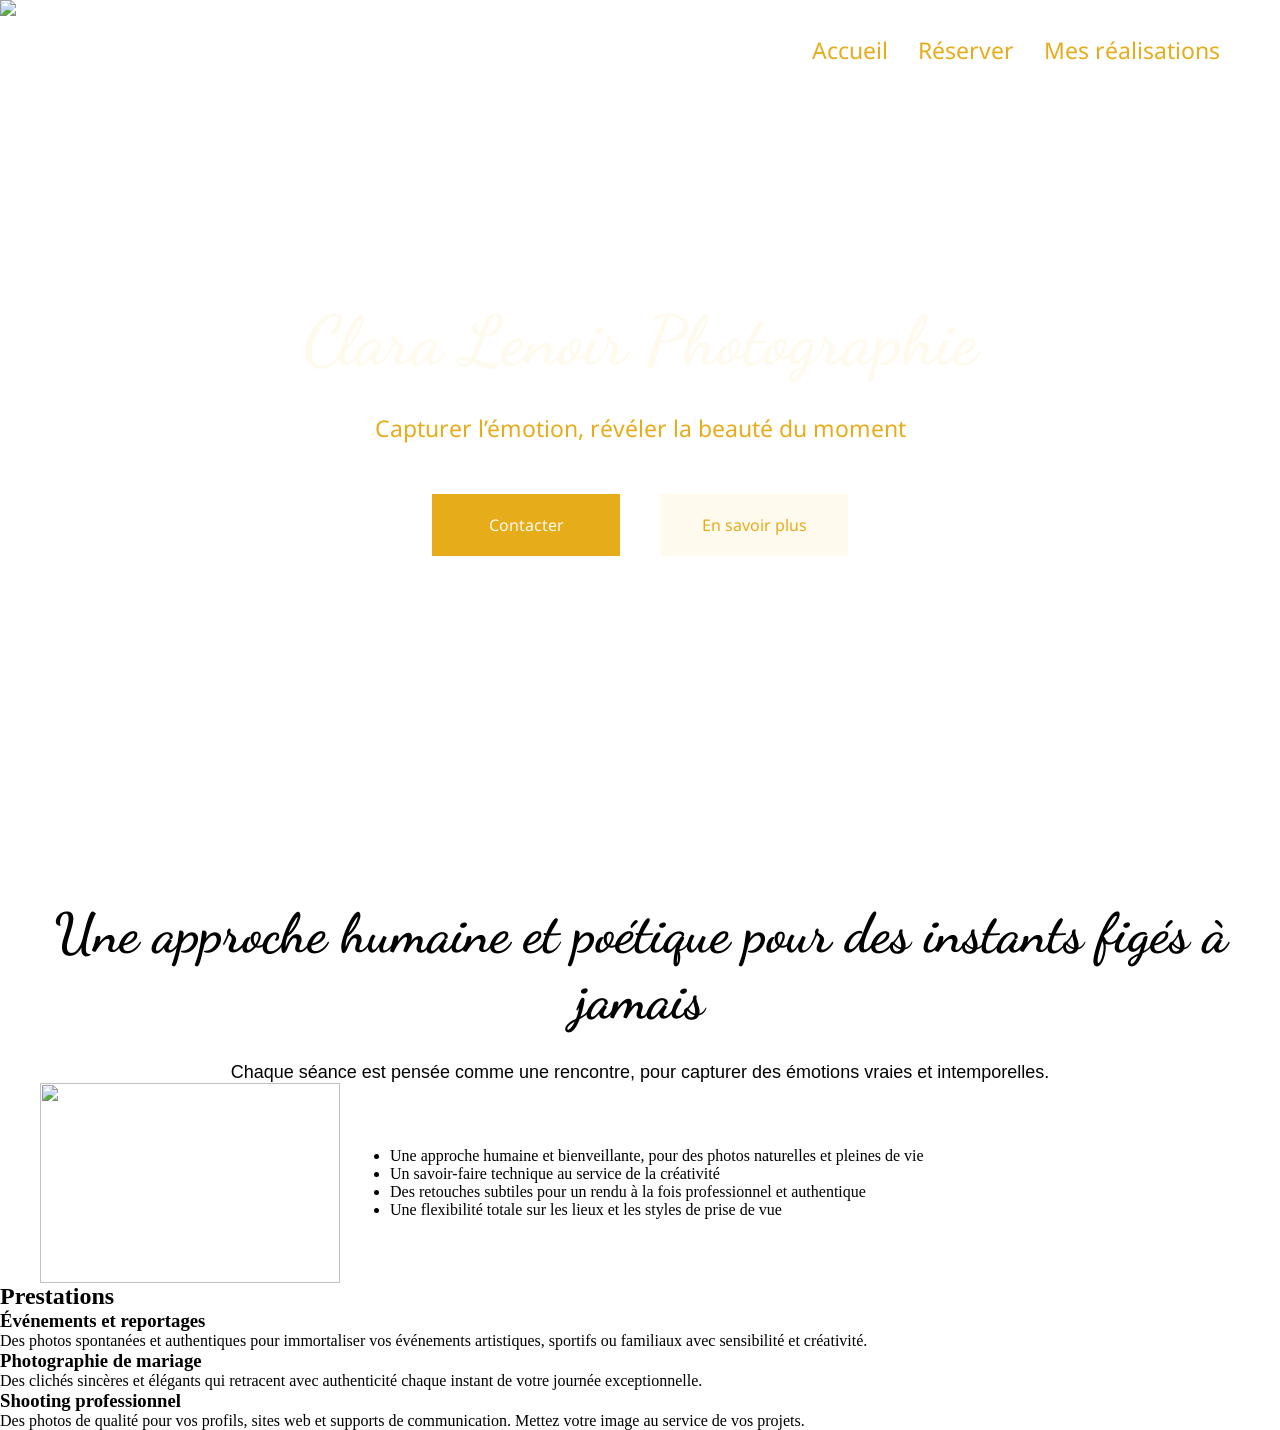
==== index.html @ f71f60ac "renduJour3PasFini" ====
<!DOCTYPE html>
<html lang="en">

<head>
    <meta charset="UTF-8">
    <meta name="viewport" content="width=device-width, initial-scale=1.0">
    <link rel="stylesheet" href="style.css">
    <link rel="preconnect" href="https://fonts.googleapis.com">
    <link rel="preconnect" href="https://fonts.gstatic.com" crossorigin>
    <link
        href="https://fonts.googleapis.com/css2?family=DM+Sans:ital,opsz,wght@0,9..40,100..1000;1,9..40,100..1000&family=Dancing+Script:wght@400..700&family=Saira+Stencil:ital,wght@0,100..900;1,100..900&display=swap"
        rel="stylesheet">
    <link rel="preconnect" href="https://fonts.googleapis.com">
    <link rel="preconnect" href="https://fonts.gstatic.com" crossorigin>
    <link
        href="https://fonts.googleapis.com/css2?family=DM+Sans:ital,opsz,wght@0,9..40,100..1000;1,9..40,100..1000&family=Dancing+Script:wght@400..700&family=Montserrat:ital,wght@0,100..900;1,100..900&display=swap"
        rel="stylesheet">
    <link rel="preconnect" href="https://fonts.googleapis.com">
    <link rel="preconnect" href="https://fonts.gstatic.com" crossorigin>
    <link
        href="https://fonts.googleapis.com/css2?family=DM+Sans:ital,opsz,wght@0,9..40,100..1000;1,9..40,100..1000&family=Dancing+Script:wght@400..700&family=Montserrat:ital,wght@0,100..900;1,100..900&family=Noto+Sans:ital,wght@0,100..900;1,100..900&display=swap"
        rel="stylesheet">
    <title>Document</title>
</head>

<body>
    <section class="hero">
        <header>
            <img src="../logo-photographe-transparent.png">
            <nav>
                <a href="">Accueil</a>
                <a href="">Réserver</a>
                <a href="">Mes réalisations</a>
            </nav>
        </header>
        <div class="hero-container">
            <div class="title-hero">
                <h1>Clara Lenoir Photographie</h1>
                <p>Capturer l’émotion, révéler la beauté du moment</p>
            </div>
            <div class="button-hero">
                <a href="..."
                   class="button-hero1">Contacter</a>
                <a href="..."
                   class="button-hero2">En savoir plus</a>
            </div>
        </div>
    </section>
    <main>
        <section class="container">
            <h2>Une approche humaine et poétique pour des instants figés à jamais</h2>
            <p>Chaque séance est pensée comme une rencontre, pour capturer des émotions vraies et intemporelles.</p>
            <div class="promesses">
                <img src="../galerie/corporate-novatech.jpg" alt="">
                    <ul>
                        <li>Une approche humaine et bienveillante, pour des photos naturelles et pleines de vie</li>
                        <li>Un savoir-faire technique au service de la créativité</li>
                        <li>Des retouches subtiles pour un rendu à la fois professionnel et authentique</li>
                        <li>Une flexibilité totale sur les lieux et les styles de prise de vue</li>
                    </ul>
            </div>
        </section>
        <section>
            <h2>Prestations</h2>
            <div>
                <div>
                    <h3>Événements et reportages</h3>                 </h3>
                    <p>Des photos spontanées et authentiques pour immortaliser vos événements artistiques, sportifs ou familiaux avec sensibilité et créativité.</p>
                </div>
                <div>
                    <h3>Photographie de mariage</h3>
                    <p>Des clichés sincères et élégants qui retracent avec authenticité chaque instant de votre journée exceptionnelle.</p>
                </div>
                <div>
                    <h3>Shooting professionnel</h3>
                    <p>Des photos de qualité pour vos profils, sites web et supports de communication. Mettez votre image au service de vos projets.</p>
                </div>
            </div>
        </section>
    </main>


</body>

</html>
---- style.css ----
*{
    margin: 0;
    padding: 0;
    box-sizing: border-box;
}
.hero{
    background-image: url(../approche.jpg);
    background-position: center;
    background-repeat: no-repeat;
    background-size:cover;
    height: 100vh;
}
header{
    display: flex;
    flex-direction: row;
    height: 100px;
    justify-content: space-between;
    background: rgba(255, 255, 255, 90%);
    margin-bottom: 200px;
}
header nav{
    display: flex;
    margin-right: 60px;
    gap: 30px;
    font-family: "Noto Sans", sans-serif;
    align-items: center;
}
header a{
    color: #E6AC19;
    font-size: 23px;
    text-decoration: none;
}

.hero-container{
    max-width: 1200px;
    margin:auto;
    text-align: center;
}
h1{
    font-family: "Dancing Script", cursive;
    font-size: 69px;
    color: #FFFAEE;
    margin-bottom: 30px;
    
}
.title-hero p{
    font-family: "Noto Sans", sans-serif;
    color:#E6AC19;
    font-size: 23px;
}
.button-hero{
    display: flex;
    justify-content: center;
    gap: 40px;
    margin-top: 50px;
}
.button-hero a{
    font-family: "Noto Sans", sans-serif;
    text-decoration: none;
    padding: 20px;
    width: 188px;
}
.button-hero1{
    color:#FFFAEE;
    background-color: #E6AC19;
}
.button-hero2{
    color:#E6AC19;
    background-color: #FFFAEE;
}

.container{
    max-width: 1200px;
    margin: auto;
}
.container h2, .container p{
    text-align: center;
}
.container h2{
    font-size: 55px;
    font-family: "Dancing Script", cursive;
}
.container p{
    font-family: "Sans Noto", sans-serif;
    font-size: 18px;
    margin-top: 30px;
}
.promesses{
    display: flex;
    flex-direction: row;
    gap: 50px;
    align-items: center;
}
.promesses img{
    width: 300px;
    height: 200px;    
}
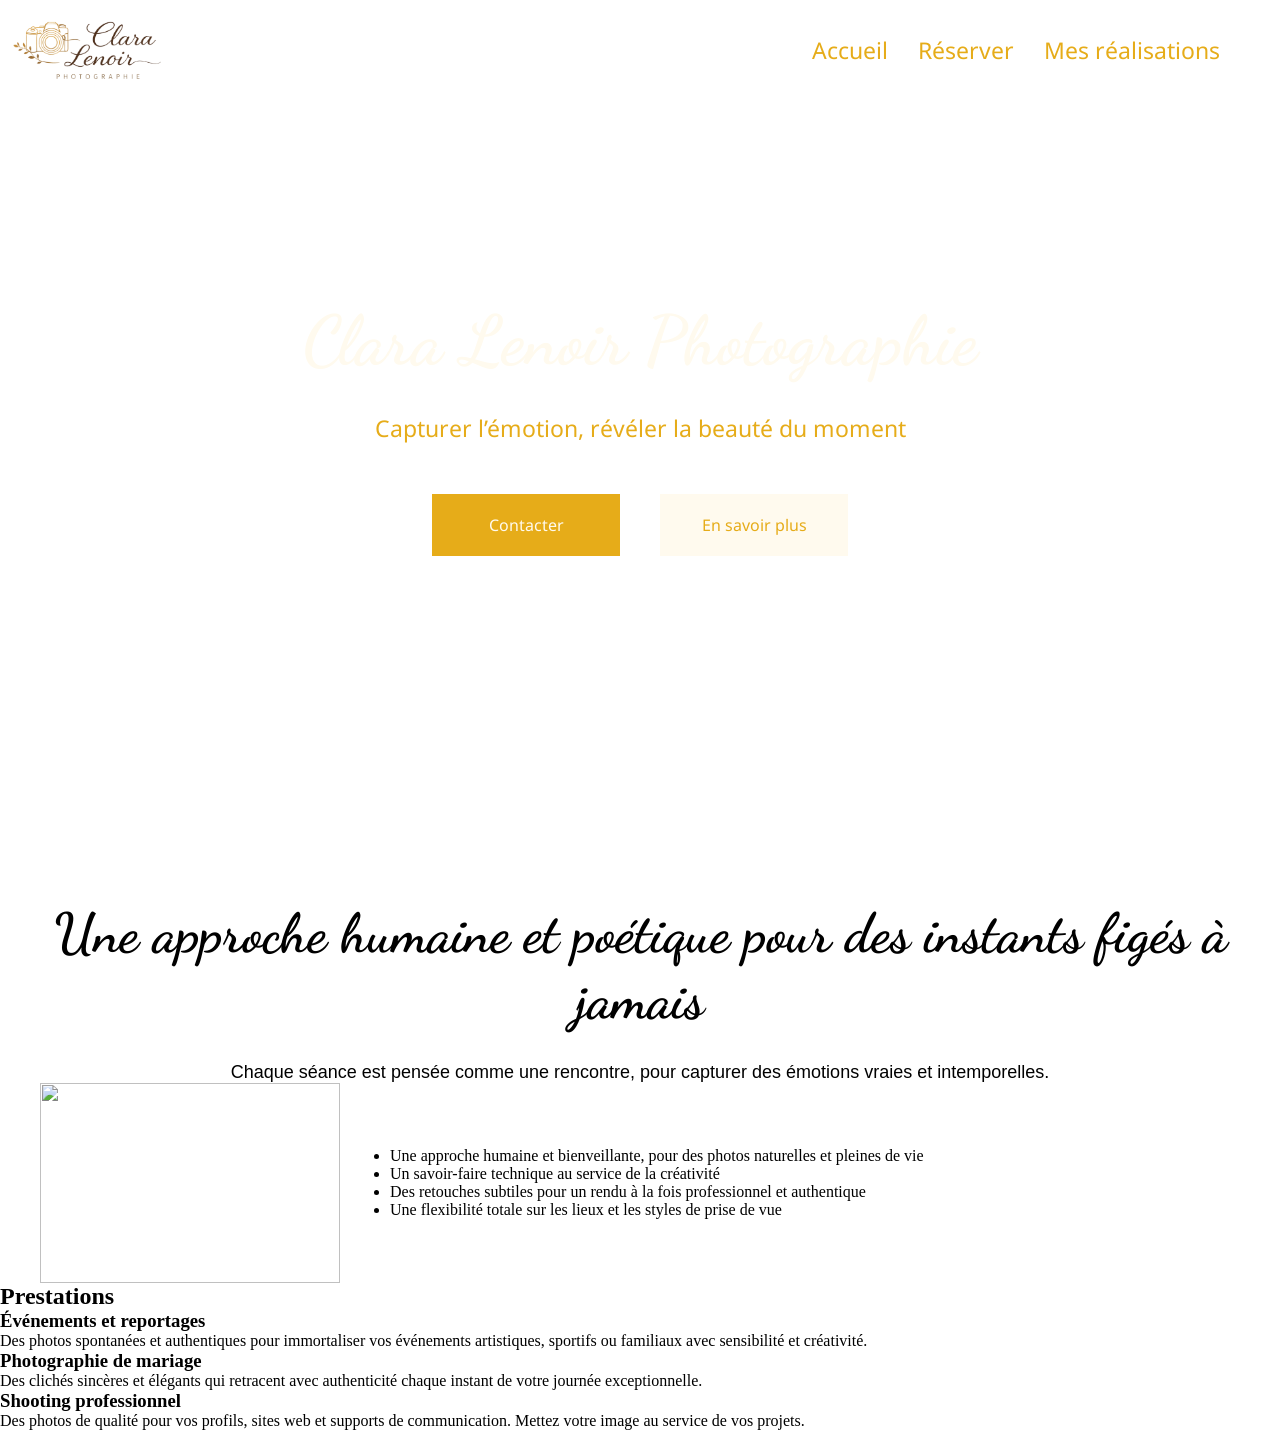
==== commit b253f17b: "renduSemaine3PasFini" ====
--- a/index.html
+++ b/index.html
@@ -26,7 +26,7 @@
 <body>
     <section class="hero">
         <header>
-            <img src="../logo-photographe-transparent.png">
+            <img src="/assets/photographe/logo-photographe-transparent.png">
             <nav>
                 <a href="">Accueil</a>
                 <a href="">Réserver</a>
@@ -51,7 +51,7 @@
             <h2>Une approche humaine et poétique pour des instants figés à jamais</h2>
             <p>Chaque séance est pensée comme une rencontre, pour capturer des émotions vraies et intemporelles.</p>
             <div class="promesses">
-                <img src="../galerie/corporate-novatech.jpg" alt="">
+                <img src="/assets/photographe/galerie/corporate-novatech.jpg" alt="">
                     <ul>
                         <li>Une approche humaine et bienveillante, pour des photos naturelles et pleines de vie</li>
                         <li>Un savoir-faire technique au service de la créativité</li>
--- a/style.css
+++ b/style.css
@@ -4,7 +4,7 @@
     box-sizing: border-box;
 }
 .hero{
-    background-image: url(../approche.jpg);
+    background-image: url(/assets/photographe/approche.jpg);
     background-position: center;
     background-repeat: no-repeat;
     background-size:cover;
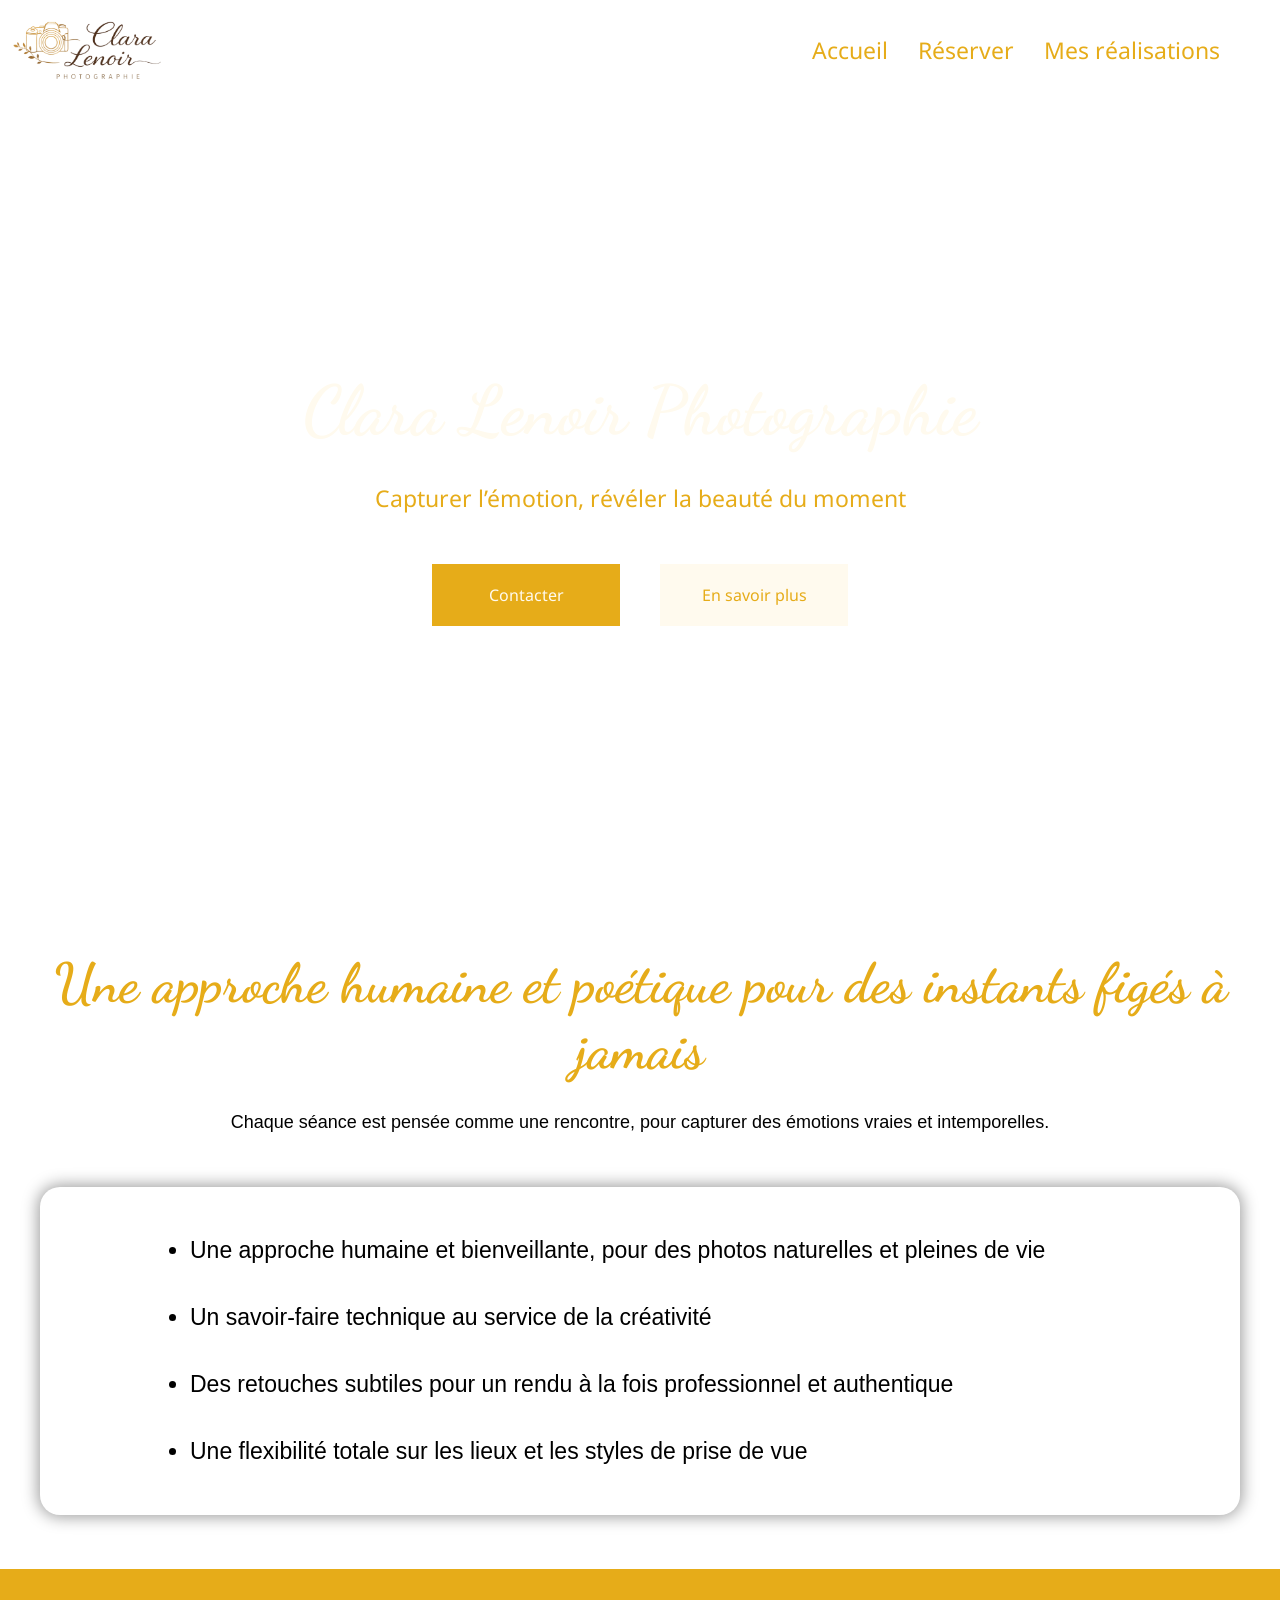
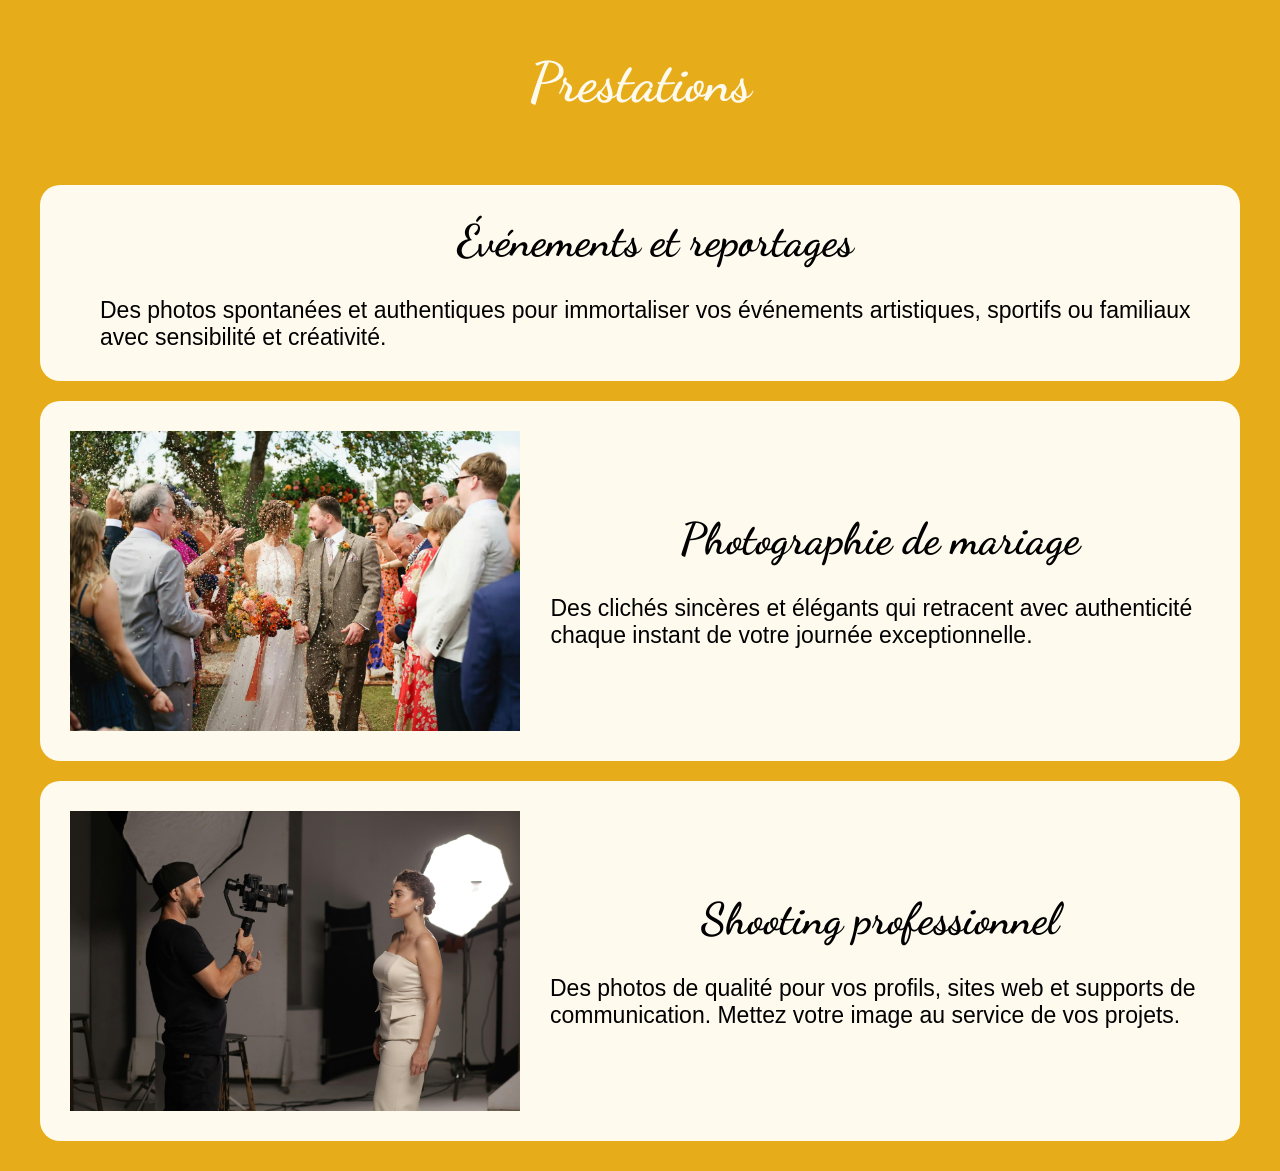
==== commit 8c2f4b52: "RenduPasFiniJarrivePas" ====
--- a/index.html
+++ b/index.html
@@ -26,7 +26,7 @@
 <body>
     <section class="hero">
         <header>
-            <img src="/assets/photographe/logo-photographe-transparent.png">
+            <img src="assets/photographe/logo-photographe-transparent.png">
             <nav>
                 <a href="">Accueil</a>
                 <a href="">Réserver</a>
@@ -39,10 +39,8 @@
                 <p>Capturer l’émotion, révéler la beauté du moment</p>
             </div>
             <div class="button-hero">
-                <a href="..."
-                   class="button-hero1">Contacter</a>
-                <a href="..."
-                   class="button-hero2">En savoir plus</a>
+                <a href="..." class="button-hero1">Contacter</a>
+                <a href="..." class="button-hero2">En savoir plus</a>
             </div>
         </div>
     </section>
@@ -51,32 +49,45 @@
             <h2>Une approche humaine et poétique pour des instants figés à jamais</h2>
             <p>Chaque séance est pensée comme une rencontre, pour capturer des émotions vraies et intemporelles.</p>
             <div class="promesses">
-                <img src="/assets/photographe/galerie/corporate-novatech.jpg" alt="">
-                    <ul>
-                        <li>Une approche humaine et bienveillante, pour des photos naturelles et pleines de vie</li>
-                        <li>Un savoir-faire technique au service de la créativité</li>
-                        <li>Des retouches subtiles pour un rendu à la fois professionnel et authentique</li>
-                        <li>Une flexibilité totale sur les lieux et les styles de prise de vue</li>
-                    </ul>
+                <img src="assets/photographe/galerie/corporate-novatech.jpg" alt="">
+                <ul>
+                    <li>Une approche humaine et bienveillante, pour des photos naturelles et pleines de vie</li>
+                    <li>Un savoir-faire technique au service de la créativité</li>
+                    <li>Des retouches subtiles pour un rendu à la fois professionnel et authentique</li>
+                    <li>Une flexibilité totale sur les lieux et les styles de prise de vue</li>
+                </ul>
             </div>
         </section>
-        <section>
+        <section class="prestations">
             <h2>Prestations</h2>
-            <div>
-                <div>
-                    <h3>Événements et reportages</h3>                 </h3>
-                    <p>Des photos spontanées et authentiques pour immortaliser vos événements artistiques, sportifs ou familiaux avec sensibilité et créativité.</p>
+            <article class="cards1">
+                <div class="event">
+                    <img src="assets/photographe/prestations/beachvolley.jpg" alt="">
+                    <div class="event1">
+                        <h3>Événements et reportages</h3>
+                        <p>Des photos spontanées et authentiques pour immortaliser vos événements artistiques, sportifs
+                            ou familiaux avec sensibilité et créativité.</p>
+                    </div>
                 </div>
-                <div>
-                    <h3>Photographie de mariage</h3>
-                    <p>Des clichés sincères et élégants qui retracent avec authenticité chaque instant de votre journée exceptionnelle.</p>
+                <div class="event">
+                    <img src="assets/photographe/prestations/mariage2.jpg" alt="" class="img_mariage">
+                    <div class="event1">
+                        <h3>Photographie de mariage</h3>
+                        <p>Des clichés sincères et élégants qui retracent avec authenticité chaque instant de votre journée
+                        exceptionnelle.</p>
+                    </div>
                 </div>
-                <div>
-                    <h3>Shooting professionnel</h3>
-                    <p>Des photos de qualité pour vos profils, sites web et supports de communication. Mettez votre image au service de vos projets.</p>
+                <div class="event">
+                    <img src="assets/photographe/prestations/shooting.jpg" alt="" class="img_shooting">
+                    <div class="event1">
+                        <h3>Shooting professionnel</h3>
+                        <p>Des photos de qualité pour vos profils, sites web et supports de communication. Mettez votre
+                        image au service de vos projets.</p>
+                    </div>
                 </div>
-            </div>
+            </article>
         </section>
+        
     </main>
 
 
--- a/style.css
+++ b/style.css
@@ -4,7 +4,7 @@
     box-sizing: border-box;
 }
 .hero{
-    background-image: url(/assets/photographe/approche.jpg);
+    background-image: url(assets/photographe/approche.jpg);
     background-position: center;
     background-repeat: no-repeat;
     background-size:cover;
@@ -33,7 +33,7 @@
 
 .hero-container{
     max-width: 1200px;
-    margin:auto;
+    margin: 30vh auto;
     text-align: center;
 }
 h1{
@@ -71,7 +71,7 @@
 
 .container{
     max-width: 1200px;
-    margin: auto;
+    margin: 50px auto;
 }
 .container h2, .container p{
     text-align: center;
@@ -88,10 +88,83 @@
 .promesses{
     display: flex;
     flex-direction: row;
-    gap: 50px;
+    gap: 100px;
     align-items: center;
+    max-width: 1200px;
+    margin: 6vh 0px;
+    padding: 50px;
+    border-radius: 20px;
+    box-shadow: 0px 0px 16px 2px rgba(0, 0, 0, 0.39);
 }
 .promesses img{
-    width: 300px;
-    height: 200px;    
+    max-width: 500px;
+    max-height: 300px;    
 } 
+.promesses ul{
+    display: flex;
+    flex-direction: column;
+    gap: 40px;
+    font-family: "Sans Noto", sans-serif;
+    font-size: 23px;
+}
+.container h2{
+    color:#E6AC19;
+}
+.prestations{
+    background-color: #E6AC19;
+    display: flex;
+    flex-direction: column;
+    gap: 20px;
+    max-width: 100%;
+    margin: auto;
+    padding: 
+    30px;
+}
+.prestations h2{
+    text-align: center;
+    margin: 50px 0px;
+    font-family: "Dancing Script", cursive;
+    font-size: 55px;
+    color: #FFFAEE;
+}
+.cards1{
+    display: flex;
+    flex-direction: column;
+    gap: 20px;
+}
+.cards1 img{
+    max-width: 500px;
+    max-height: 300px;
+}
+.event{
+    display: flex;
+    flex-direction: row;
+    gap: 30px;
+    background-color: #FFFAEE;
+    max-width: 1200px;
+    padding: 30px;
+    border-radius: 20px;
+    margin: auto;
+}
+.event1{
+    display: flex;
+    flex-direction: column;
+    justify-content: center;
+    align-items: center;
+    gap: 30px;
+}
+.event1 h3{
+        font-family: "Dancing Script", cursive;
+        font-size: 44px;
+}
+.event1 p{
+        font-family: "Sans Noto", sans-serif;
+        font-size: 23px;
+}
+.img_mariage{
+    width: 700px;
+}
+.img_shooting{
+    width: 800px;
+}
+
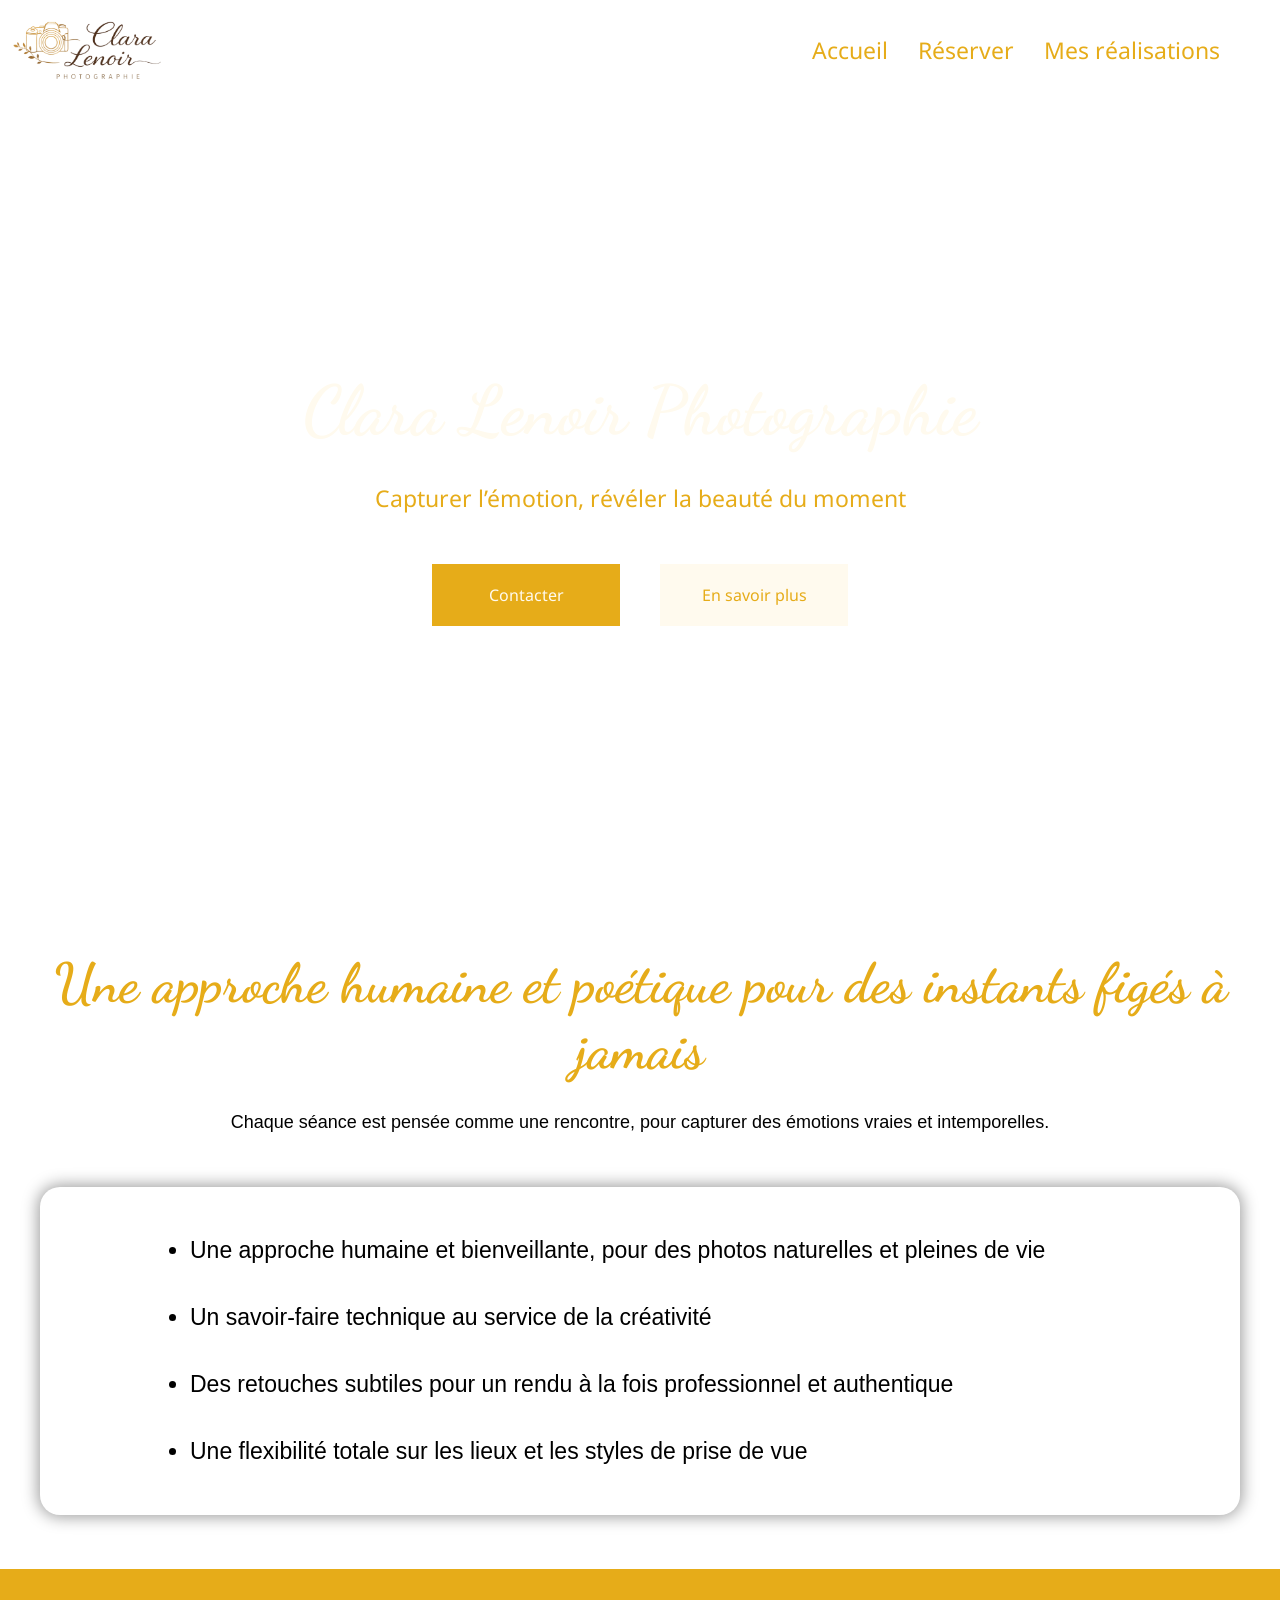
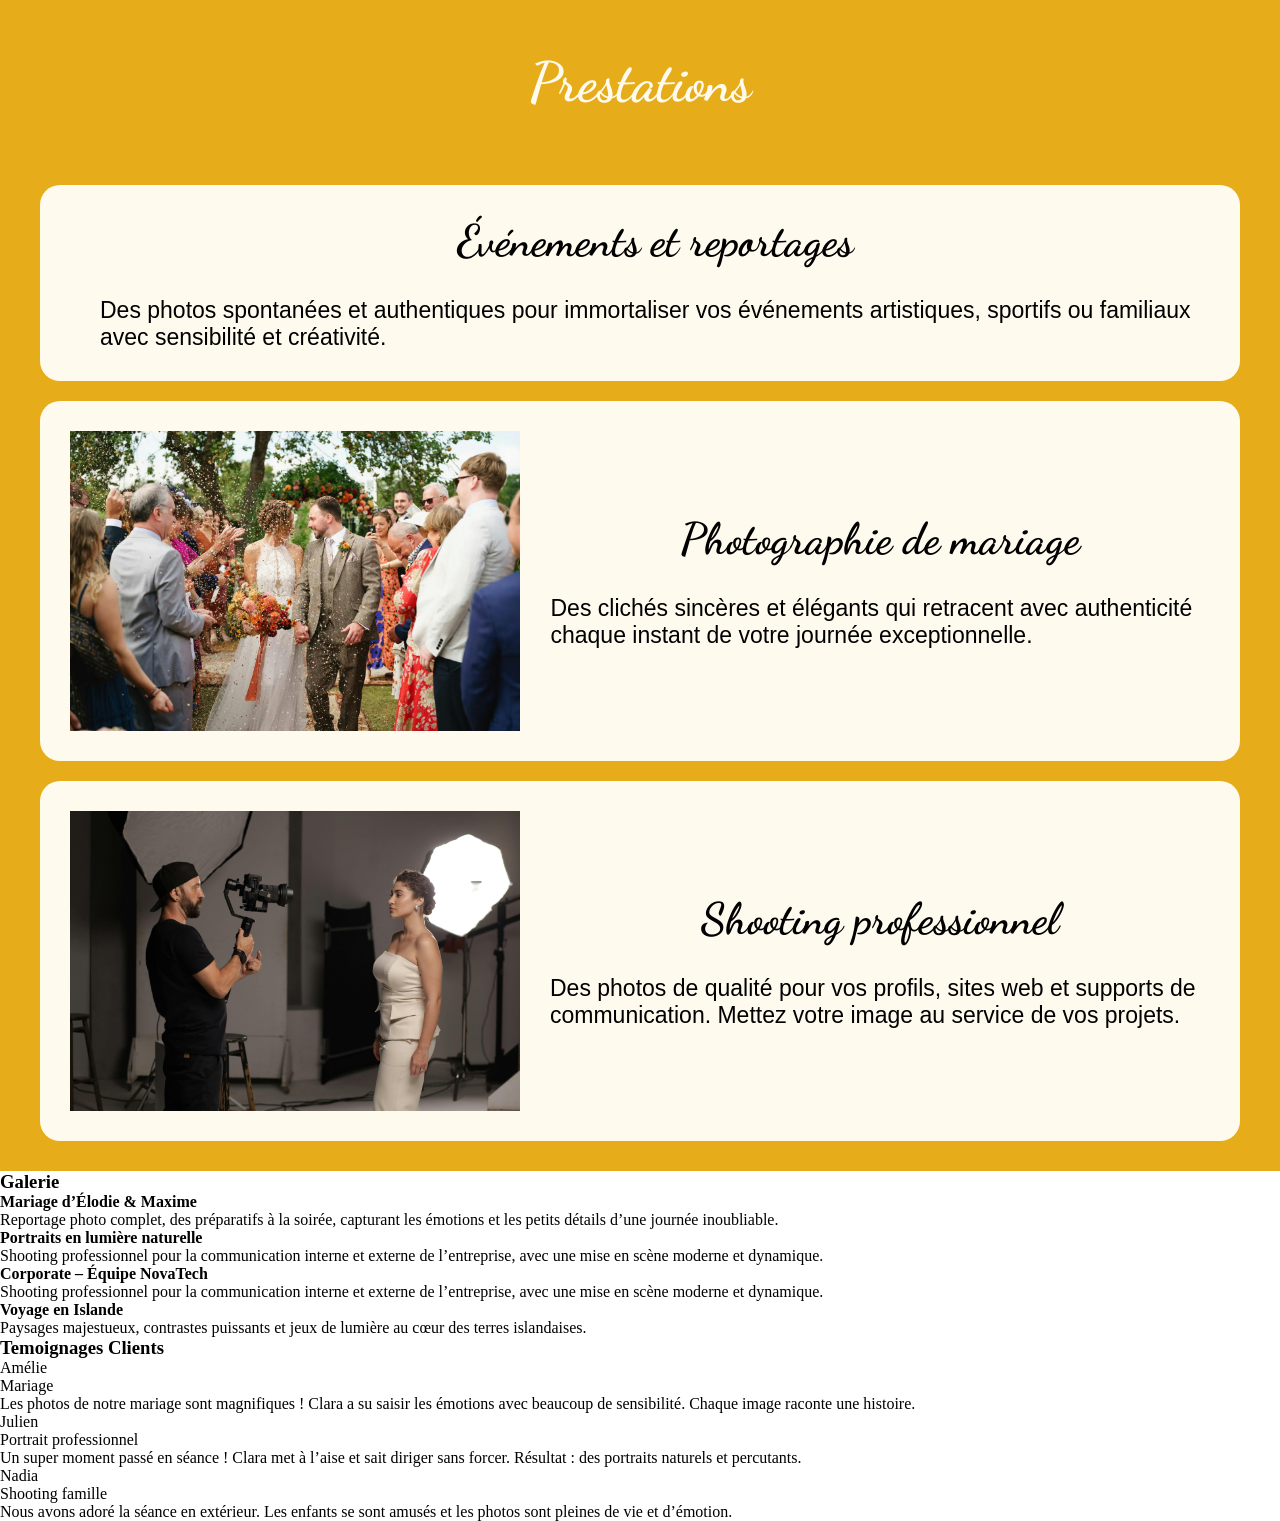
==== commit 60b57fae: "RenduPasFiniJarrivePasEtFautDodo" ====
--- a/index.html
+++ b/index.html
@@ -73,8 +73,9 @@
                     <img src="assets/photographe/prestations/mariage2.jpg" alt="" class="img_mariage">
                     <div class="event1">
                         <h3>Photographie de mariage</h3>
-                        <p>Des clichés sincères et élégants qui retracent avec authenticité chaque instant de votre journée
-                        exceptionnelle.</p>
+                        <p>Des clichés sincères et élégants qui retracent avec authenticité chaque instant de votre
+                            journée
+                            exceptionnelle.</p>
                     </div>
                 </div>
                 <div class="event">
@@ -82,12 +83,51 @@
                     <div class="event1">
                         <h3>Shooting professionnel</h3>
                         <p>Des photos de qualité pour vos profils, sites web et supports de communication. Mettez votre
-                        image au service de vos projets.</p>
+                            image au service de vos projets.</p>
                     </div>
                 </div>
             </article>
         </section>
-        
+        <section class="galerie">
+            <h3>Galerie</h3>
+            <div>
+                <h4>Mariage d’Élodie & Maxime</h4>
+                <p>Reportage photo complet, des préparatifs à la soirée, capturant les émotions et les petits détails
+                    d’une journée inoubliable.</p>
+            </div>
+            <div>
+                <h4>Portraits en lumière naturelle</h4>
+                <p>Shooting professionnel pour la communication interne et externe de l’entreprise, avec une mise en
+                    scène moderne et dynamique.</p>
+            </div>
+            <div>
+                <h4>Corporate – Équipe NovaTech</h4>
+                <p>Shooting professionnel pour la communication interne et externe de l’entreprise, avec une mise en
+                    scène moderne et dynamique.</p>
+            </div>
+            <div>
+                <h4>Voyage en Islande</h4>
+                <p>Paysages majestueux, contrastes puissants et jeux de lumière au cœur des terres islandaises.</p>
+            </div>
+        </section>
+        <section>
+            <h3>Temoignages Clients</h3>
+            <div>
+                <p>Amélie</p>
+                <p>Mariage</p>
+                <p>Les photos de notre mariage sont magnifiques ! Clara a su saisir les émotions avec beaucoup de sensibilité. Chaque image raconte une histoire.</p>
+            </div>
+            <div>
+                <p>Julien</p>
+                <p>Portrait professionnel</p>
+                <p>Un super moment passé en séance ! Clara met à l’aise et sait diriger sans forcer. Résultat : des portraits naturels et percutants.</p>
+            </div>
+            <div>
+                <p>Nadia</p>
+                <p>Shooting famille</p>
+                <p>Nous avons adoré la séance en extérieur. Les enfants se sont amusés et les photos sont pleines de vie et d’émotion.</p>
+            </div>
+        </section>
     </main>
 
 
